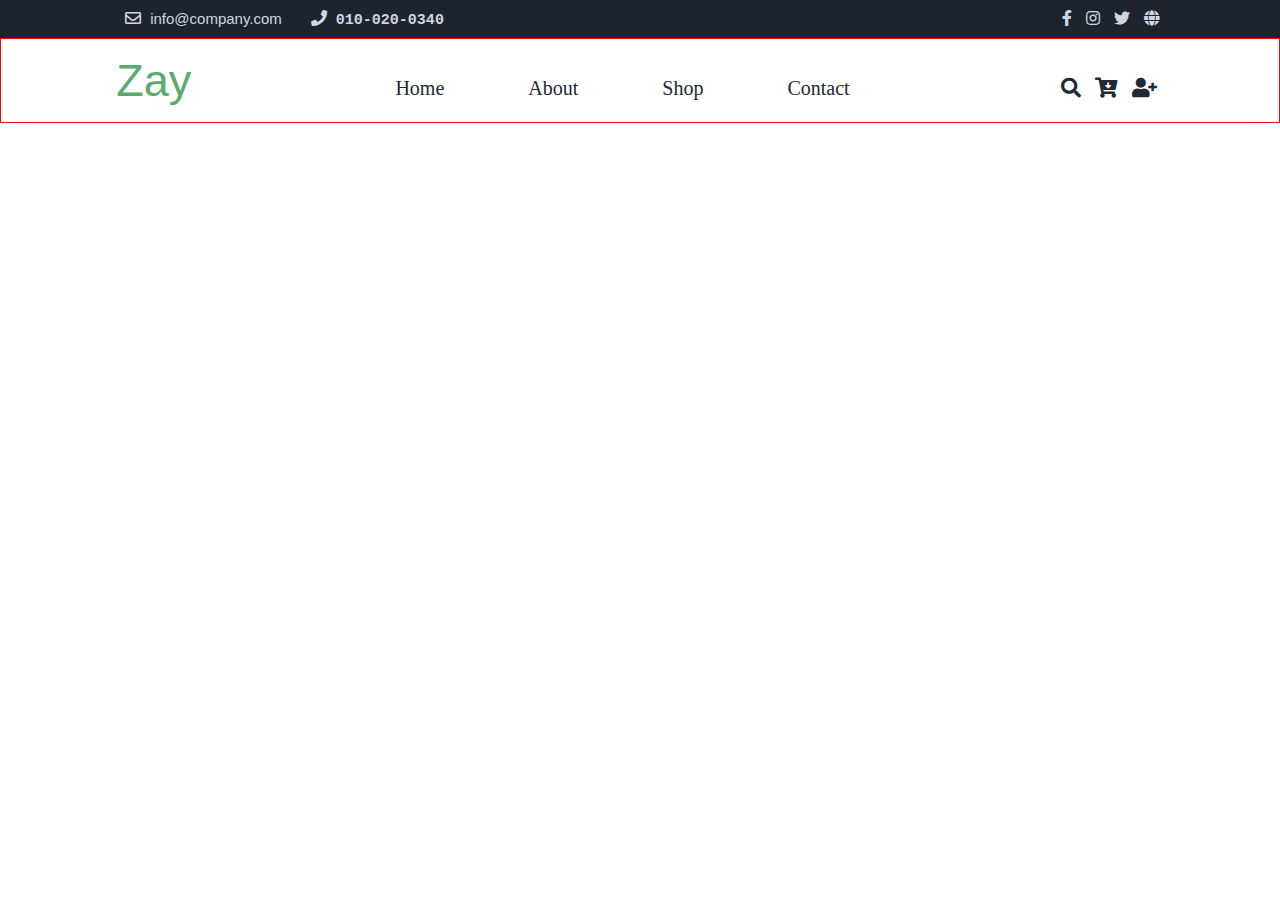
==== index.html @ 4b19091b "Navbar qismini yangiladim" ====
<!DOCTYPE html>
<html lang="en">
  <head>
    <meta charset="UTF-8" />
    <meta http-equiv="X-UA-Compatible" content="IE=edge" />
    <meta name="viewport" content="width=device-width, initial-scale=1.0" />
    <title>Shoping</title>
    <link rel="stylesheet" href="./css/style.css" />
    <link
      rel="stylesheet"
      href="https://cdnjs.cloudflare.com/ajax/libs/font-awesome/5.15.4/css/all.min.css"
    />
  </head>
  <body>
    <!-- ! Heder qismi -->
    <header>
      <div class="conteynir">
        <div class="email">
          <i class="far fa-envelope"> <span>info@company.com</span></i>
          <i class="fas fa-phone"> <span class="sp">010-020-0340</span></i>
        </div>
        <div class="iconka">
          <i class="fab fa-facebook-f"></i>
          <i class="fab fa-instagram"></i>
          <i class="fab fa-twitter"></i>
          <i class="fas fa-globe"></i>
        </div>
      </div>
    </header>
    <!--? Navbae qismi -->
    <nav>
      <div class="conteynir">
        <div class="logo">
          <h1>Zay</h1>
        </div>
        <div class="menu">
          <ul>
            <li><a href="#">home</a></li>
            <li><a href="#">about</a></li>
            <li><a href="#">shop</a></li>
            <li><a href="#">contact</a></li>
          </ul>
        </div>
        <div class="user">
          <div class="bars">
            <i class="fas fa-bars"></i>
          </div>
          <div class="user-1">
            <i class="fas fa-search"></i>
          </div>
          <div class="user-1">
            <i class="fas fa-cart-arrow-down"></i>
          </div>
          <div class="userr">
            <i class="fas fa-user-plus"></i>
          </div>
        </div>
      </div>
    </nav>
    <div class="login-box">
      <h2>Login</h2>
      <form>
        <div class="user-box">
          <input type="text" name="" required="" />
          <label>Username</label>
        </div>
        <div class="user-box">
          <input type="password" name="" required="" />
          <label>Password</label>
        </div>
        <a href="#">
          <span></span>
          <span></span>
          <span></span>
          <span></span>
          Submit
        </a>
      </form>
    </div>

    <script src="./index.js"></script>
  </body>
</html>
---- css/style.css ----
* {
  margin: 0;
  padding: 0;
  box-sizing: border-box;
  list-style: none;
  text-decoration: none;
}
.conteynir {
  width: 100%;
}
header .conteynir {
  display: flex;
  flex-wrap: wrap;
  justify-content: space-between;
  align-items: center;
  padding: 10px 9%;
  background-color: #1d242d;
  color: #cfd6e1;
}
header .email i {
  margin: 0 10px;
  cursor: pointer;
}
header .email i span {
  margin: 0px 5px;
  font-size: 15px;
  font-family: "Gill Sans", "Gill Sans MT", Calibri, "Trebuchet MS", sans-serif;
}
header .email i .sp {
  font-size: 15px;
  font-family: "Courier New", Courier, monospace;
}
header .iconka i {
  margin: 0px 5px;
  cursor: pointer;
}
nav .conteynir {
  display: flex;
  flex-wrap: wrap;
  justify-content: space-between;
  align-items: center;
  padding: 10px 9%;
  height: 85px;
  border: 1px solid red;
}
nav .conteynir .logo h1 {
  font-size: 45px;
  font-weight: 500;
  font-family: -apple-system, BlinkMacSystemFont, "Segoe UI", Roboto, Oxygen,
    Ubuntu, Cantarell, "Open Sans", "Helvetica Neue", sans-serif;
  color: #59ab6e;
}
nav .conteynir .menu {
  margin-top: 15px;
}
nav .conteynir .menu ul li {
  display: inline-block;
  margin: 0 40px;
}
nav .conteynir .menu ul li a {
  text-transform: capitalize;
  font-size: 20px;
  font-weight: 200;
  color: #212934;
  position: relative;
}
nav .conteynir .menu ul li a::before {
  content: " ";
  top: 100%;
  left: 0%;
  width: 0;
  height: 3px;
  position: absolute;
  background-color: #1d242d;
  transition: all 0.5s linear;
}
nav .conteynir .menu ul li a:hover::before {
  width: 100%;
}
nav .conteynir .user {
  display: flex;
  margin-top: 15px;
  font-size: 20px;
}
nav .conteynir .user .bars {
  display: none;
}
nav .conteynir .user i {
  margin: 0 7px;
  color: #212934;
  cursor: pointer;
}
@media (max-width: 890px) {
  nav .conteynir .menu ul li {
    margin: 0 25px;
  }
}
@media (max-width: 740px) {
  nav .conteynir .menu ul li {
    margin: 0 15px;
  }
}
@media (max-width: 640px) {
  nav .conteynir .menu {
    display: none;
  }
  nav .conteynir .user .bars {
    display: block;
  }
  header .iconka {
    display: none;
  }
  header .email {
    margin: auto;
  }
}
@media (max-width: 415px) {
  header .email i {
    margin: 0 5px;
    cursor: pointer;
    font-size: 13px;
  }
}
@media (max-width: 380px) {
  header .conteynir {
    padding: 10px 0%;
  }
  nav .conteynir {
    padding: 10px 5%;
    height: 85px;
  }
  nav .conteynir .logo h1 {
    font-size: 35px;
    font-weight: 500;
    font-family: -apple-system, BlinkMacSystemFont, "Segoe UI", Roboto, Oxygen,
      Ubuntu, Cantarell, "Open Sans", "Helvetica Neue", sans-serif;
    color: #59ab6e;
  }
}
.login-box {
  position: absolute;
  top: -50%;
  left: 50%;
  position: fixed;
  width: 400px;
  padding: 40px;
  transform: translate(-50%, -50%);
  background: #1d242d;
  box-sizing: border-box;
  box-shadow: 0 15px 25px rgba(0, 0, 0, 0.6);
  border-radius: 10px;
}
.login-box.active {
  transition: all 0.5s linear;
  top: 60%;
}

.login-box h2 {
  margin: 0 0 30px;
  padding: 0;
  color: #fff;
  text-align: center;
}

.login-box .user-box {
  position: relative;
}

.login-box .user-box input {
  width: 100%;
  padding: 10px 0;
  font-size: 16px;
  color: #fff;
  margin-bottom: 30px;
  border: none;
  border-bottom: 1px solid #fff;
  outline: none;
  background: transparent;
}
.login-box .user-box label {
  position: absolute;
  top: 0;
  left: 0;
  padding: 10px 0;
  font-size: 16px;
  color: #fff;
  pointer-events: none;
  transition: 0.5s;
}

.login-box .user-box input:focus ~ label,
.login-box .user-box input:valid ~ label {
  top: -20px;
  left: 0;
  color: #03e9f4;
  font-size: 12px;
}

.login-box form a {
  position: relative;
  display: inline-block;
  padding: 10px 20px;
  color: #03e9f4;
  font-size: 16px;
  text-decoration: none;
  text-transform: uppercase;
  overflow: hidden;
  transition: 0.5s;
  margin-top: 40px;
  letter-spacing: 4px;
}

.login-box a:hover {
  background: #03e9f4;
  color: #fff;
  border-radius: 5px;
  box-shadow: 0 0 5px #03e9f4, 0 0 25px #03e9f4, 0 0 50px #03e9f4,
    0 0 100px #03e9f4;
}

.login-box a span {
  position: absolute;
  display: block;
}

.login-box a span:nth-child(1) {
  top: 0;
  left: -100%;
  width: 100%;
  height: 2px;
  background: linear-gradient(90deg, transparent, #03e9f4);
  animation: btn-anim1 1s linear infinite;
}

@keyframes btn-anim1 {
  0% {
    left: -100%;
  }
  50%,
  100% {
    left: 100%;
  }
}

.login-box a span:nth-child(2) {
  top: -100%;
  right: 0;
  width: 2px;
  height: 100%;
  background: linear-gradient(180deg, transparent, #03e9f4);
  animation: btn-anim2 1s linear infinite;
  animation-delay: 0.25s;
}

@keyframes btn-anim2 {
  0% {
    top: -100%;
  }
  50%,
  100% {
    top: 100%;
  }
}

.login-box a span:nth-child(3) {
  bottom: 0;
  right: -100%;
  width: 100%;
  height: 2px;
  background: linear-gradient(270deg, transparent, #03e9f4);
  animation: btn-anim3 1s linear infinite;
  animation-delay: 0.5s;
}

@keyframes btn-anim3 {
  0% {
    right: -100%;
  }
  50%,
  100% {
    right: 100%;
  }
}

.login-box a span:nth-child(4) {
  bottom: -100%;
  left: 0;
  width: 2px;
  height: 100%;
  background: linear-gradient(360deg, transparent, #03e9f4);
  animation: btn-anim4 1s linear infinite;
  animation-delay: 0.75s;
}

@keyframes btn-anim4 {
  0% {
    bottom: -100%;
  }
  50%,
  100% {
    bottom: 100%;
  }
}
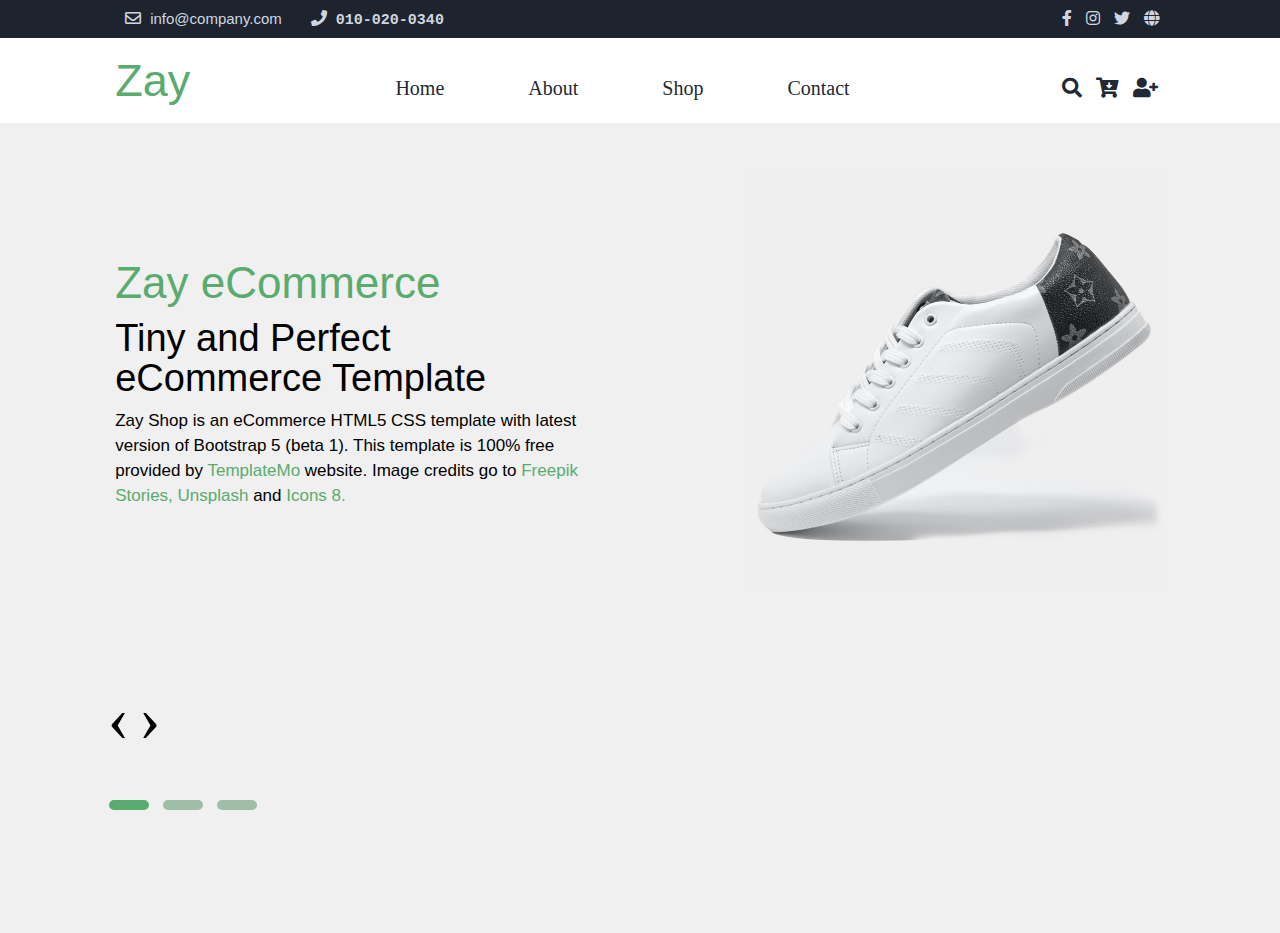
==== commit 6febd555: "1 peyjni tugatim" ====
--- a/index.html
+++ b/index.html
@@ -6,9 +6,24 @@
     <meta name="viewport" content="width=device-width, initial-scale=1.0" />
     <title>Shoping</title>
     <link rel="stylesheet" href="./css/style.css" />
+    <link rel="stylesheet" href="./css/home.css" />
     <link
       rel="stylesheet"
       href="https://cdnjs.cloudflare.com/ajax/libs/font-awesome/5.15.4/css/all.min.css"
+    />
+    <link
+      rel="stylesheet"
+      href="https://cdnjs.cloudflare.com/ajax/libs/OwlCarousel2/2.3.4/assets/owl.carousel.min.css"
+      integrity="sha512-tS3S5qG0BlhnQROyJXvNjeEM4UpMXHrQfTGmbQ1gKmelCxlSEBUaxhRBj/EFTzpbP4RVSrpEikbmdJobCvhE3g=="
+      crossorigin="anonymous"
+      referrerpolicy="no-referrer"
+    />
+    <link
+      rel="stylesheet"
+      href="https://cdnjs.cloudflare.com/ajax/libs/OwlCarousel2/2.3.4/assets/owl.theme.default.min.css"
+      integrity="sha512-sMXtMNL1zRzolHYKEujM2AqCLUR9F2C4/05cdbxjjLSRvMQIciEPCQZo++nk7go3BtSuK9kfa/s+a4f4i5pLkw=="
+      crossorigin="anonymous"
+      referrerpolicy="no-referrer"
     />
   </head>
   <body>
@@ -68,7 +83,7 @@
           <input type="password" name="" required="" />
           <label>Password</label>
         </div>
-        <a href="#">
+        <a href="#" class="submit">
           <span></span>
           <span></span>
           <span></span>
@@ -77,6 +92,61 @@
         </a>
       </form>
     </div>
+    <div class="owl-carousel owl-theme">
+      <div class="item">
+        <div class="item-1">
+          <div class="item-box">
+            <h1>Zay <span>eCommerce</span></h1>
+            <h3>Tiny and Perfect eCommerce Template</h3>
+            <p>
+              Zay Shop is an eCommerce HTML5 CSS template with latest version of
+              Bootstrap 5 (beta 1). This template is 100% free provided by
+              <a href="#">TemplateMo</a> website. Image credits go to
+              <a href="#">Freepik Stories, Unsplash </a> and
+              <a href="#">Icons 8.</a>
+            </p>
+          </div>
+          <div class="item-box-img">
+            <img src="./img/banner_img_01.jpg" alt="" />
+          </div>
+        </div>
+      </div>
+      <div class="item">
+        <div class="item-1">
+          <div class="item-box">
+            <h2>Proident occaecat</h2>
+            <h4>Aliquip ex ea commodo consequat</h4>
+            <p>
+              You are permitted to use this Zay CSS template for your commercial
+              websites. You are not permitted to re-distribute the template ZIP
+              file in any kind of template collection websites.
+            </p>
+          </div>
+          <div class="item-box-img">
+            <img src="./img/banner_img_02.jpg" alt="" />
+          </div>
+        </div>
+      </div>
+      <div class="item">
+        <div class="item-1">
+          <div class="item-box">
+            <h2>Repr in voluptate</h2>
+            <h4>Ullamco laboris nisi ut</h4>
+            <p>
+              We bring you 100% free CSS templates for your websites. If you
+              wish to support TemplateMo, please make a small contribution via
+              PayPal or tell your friends about our website. Thank you.
+            </p>
+          </div>
+          <div class="item-box-img">
+            <img src="./img/banner_img_03.jpg" alt="" />
+          </div>
+        </div>
+      </div>
+    </div>
+
+    <script src="https://cdnjs.cloudflare.com/ajax/libs/jquery/3.6.0/jquery.min.js"></script>
+    <script src="https://cdnjs.cloudflare.com/ajax/libs/OwlCarousel2/2.3.4/owl.carousel.min.js"></script>
 
     <script src="./index.js"></script>
   </body>
--- a/css/style.css
+++ b/css/style.css
@@ -41,7 +41,7 @@
   align-items: center;
   padding: 10px 9%;
   height: 85px;
-  border: 1px solid red;
+  /* border: 1px solid red; */
 }
 nav .conteynir .logo h1 {
   font-size: 45px;
@@ -50,6 +50,7 @@
     Ubuntu, Cantarell, "Open Sans", "Helvetica Neue", sans-serif;
   color: #59ab6e;
 }
+
 nav .conteynir .menu {
   margin-top: 15px;
 }
@@ -149,12 +150,16 @@
   box-sizing: border-box;
   box-shadow: 0 15px 25px rgba(0, 0, 0, 0.6);
   border-radius: 10px;
+  z-index: 1000;
 }
 .login-box.active {
   transition: all 0.5s linear;
   top: 60%;
 }
-
+.login-box.show {
+  transition: all 0.5s linear;
+  top: -60%;
+}
 .login-box h2 {
   margin: 0 0 30px;
   padding: 0;
@@ -301,3 +306,9 @@
     bottom: 100%;
   }
 }
+@media (min-width: 768px) {
+  .login-box {
+    width: 300px;
+    padding: 40px;
+  }
+}
--- a/css/home.css
+++ b/css/home.css
@@ -0,0 +1,155 @@
+* {
+  margin: 0;
+  padding: 0;
+  box-sizing: border-box;
+}
+body {
+  width: 100%;
+  margin: 0;
+  padding: 0;
+}
+.owl-carousel .item {
+  width: 100%;
+  height: 90vh;
+  background-color: #f0f0f0;
+  position: relative;
+}
+.owl-carousel .item .item-1 {
+  display: flex;
+  flex-wrap: wrap;
+  justify-content: space-between;
+  align-items: center;
+  padding: 0px 9%;
+  /* border: 1px solid red; */
+}
+.owl-carousel .item .item-1 .item-box {
+  width: 45%;
+  /* height: 60vh; */
+  /* border: 1px solid red; */
+  margin-top: 50px;
+}
+.owl-carousel .item .item-1 .item-box-img {
+  width: 40%;
+  margin-top: 50px;
+  /* border: 1px solid red; */
+}
+.owl-carousel .item .item-1 .item-box-img img {
+  width: 100%;
+}
+.owl-carousel .item .item-1 .item-box h1 {
+  font-size: 44px;
+  font-weight: 400;
+  font-family: -apple-system, BlinkMacSystemFont, "Segoe UI", Roboto, Oxygen,
+    Ubuntu, Cantarell, "Open Sans", "Helvetica Neue", sans-serif;
+  color: #59ab6e;
+}
+.owl-carousel .item .item-1 .item-box h1 span {
+  font-weight: 300;
+}
+.owl-carousel .item .item-1 .item-box h3 {
+  font-size: 38px;
+  font-weight: 400;
+  line-height: 40px;
+  margin: 10px 0px;
+  font-family: -apple-system, BlinkMacSystemFont, "Segoe UI", Roboto, Oxygen,
+    Ubuntu, Cantarell, "Open Sans", "Helvetica Neue", sans-serif;
+  color: #000;
+}
+.owl-carousel .item .item-1 .item-box p {
+  font-size: 17px;
+  line-height: 25px;
+  margin-top: 5px;
+  font-weight: 400;
+  font-family: -apple-system, BlinkMacSystemFont, "Segoe UI", Roboto, Oxygen,
+    Ubuntu, Cantarell, "Open Sans", "Helvetica Neue", sans-serif;
+}
+.owl-carousel .item .item-1 .item-box p a {
+  color: #59ab6e;
+}
+.owl-nav {
+  position: absolute;
+  top: 67%;
+  /* border: 1px solid red; */
+  left: 8%;
+}
+.owl-nav button span {
+  font-size: 65px;
+}
+.owl-nav .owl-next {
+  padding-left: 60px;
+}
+.owl-dots {
+  position: absolute;
+  top: 83%;
+  left: 8%;
+  display: block;
+  margin: auto;
+}
+.owl-dots button span {
+  padding: 2px 20px;
+  background: rgba(255, 255, 255, 0.945);
+}
+.owl-theme .owl-dots .owl-dot.active span,
+.owl-theme .owl-dots .owl-dot:hover span {
+  background: red !important;
+}
+
+.owl-theme .owl-dots .owl-dot.active span,
+.owl-theme .owl-dots .owl-dot:hover span {
+  background: #59ab6e !important;
+}
+.owl-theme .owl-dots .owl-dot span {
+  background: #80a88ab7 !important;
+}
+.owl-carousel .item .item-1 .item-box h2 {
+  font-size: 44px;
+  font-weight: 300;
+  font-family: -apple-system, BlinkMacSystemFont, "Segoe UI", Roboto, Oxygen,
+    Ubuntu, Cantarell, "Open Sans", "Helvetica Neue", sans-serif;
+  color: #444;
+}
+.owl-carousel .item .item-1 .item-box h4 {
+  font-size: 30px;
+  font-weight: 400;
+  margin: 5px 0px;
+  font-family: -apple-system, BlinkMacSystemFont, "Segoe UI", Roboto, Oxygen,
+    Ubuntu, Cantarell, "Open Sans", "Helvetica Neue", sans-serif;
+  color: #444;
+}
+@media (max-width: 700px) {
+  .owl-carousel .item {
+    width: 100%;
+    height: 130vh;
+    background-color: #f0f0f0;
+    position: relative;
+  }
+  .owl-carousel .item .item-1 .item-box {
+    width: 90%;
+    /* height: 60vh; */
+    /* border: 1px solid red; */
+    margin-top: 50px;
+  }
+  .owl-carousel .item .item-1 .item-box-img {
+    width: 90%;
+    /* border: 1px solid red; */
+  }
+  .owl-nav {
+    position: absolute;
+    top: 78%;
+    /* border: 1px solid red; */
+    left: 8%;
+  }
+  .owl-nav button span {
+    font-size: 65px;
+  }
+  .owl-nav .owl-next {
+    padding-left: 60px;
+  }
+  .owl-dots {
+    position: absolute;
+    top: 88%;
+    left: 8%;
+    display: block;
+    margin: auto;
+  }
+}
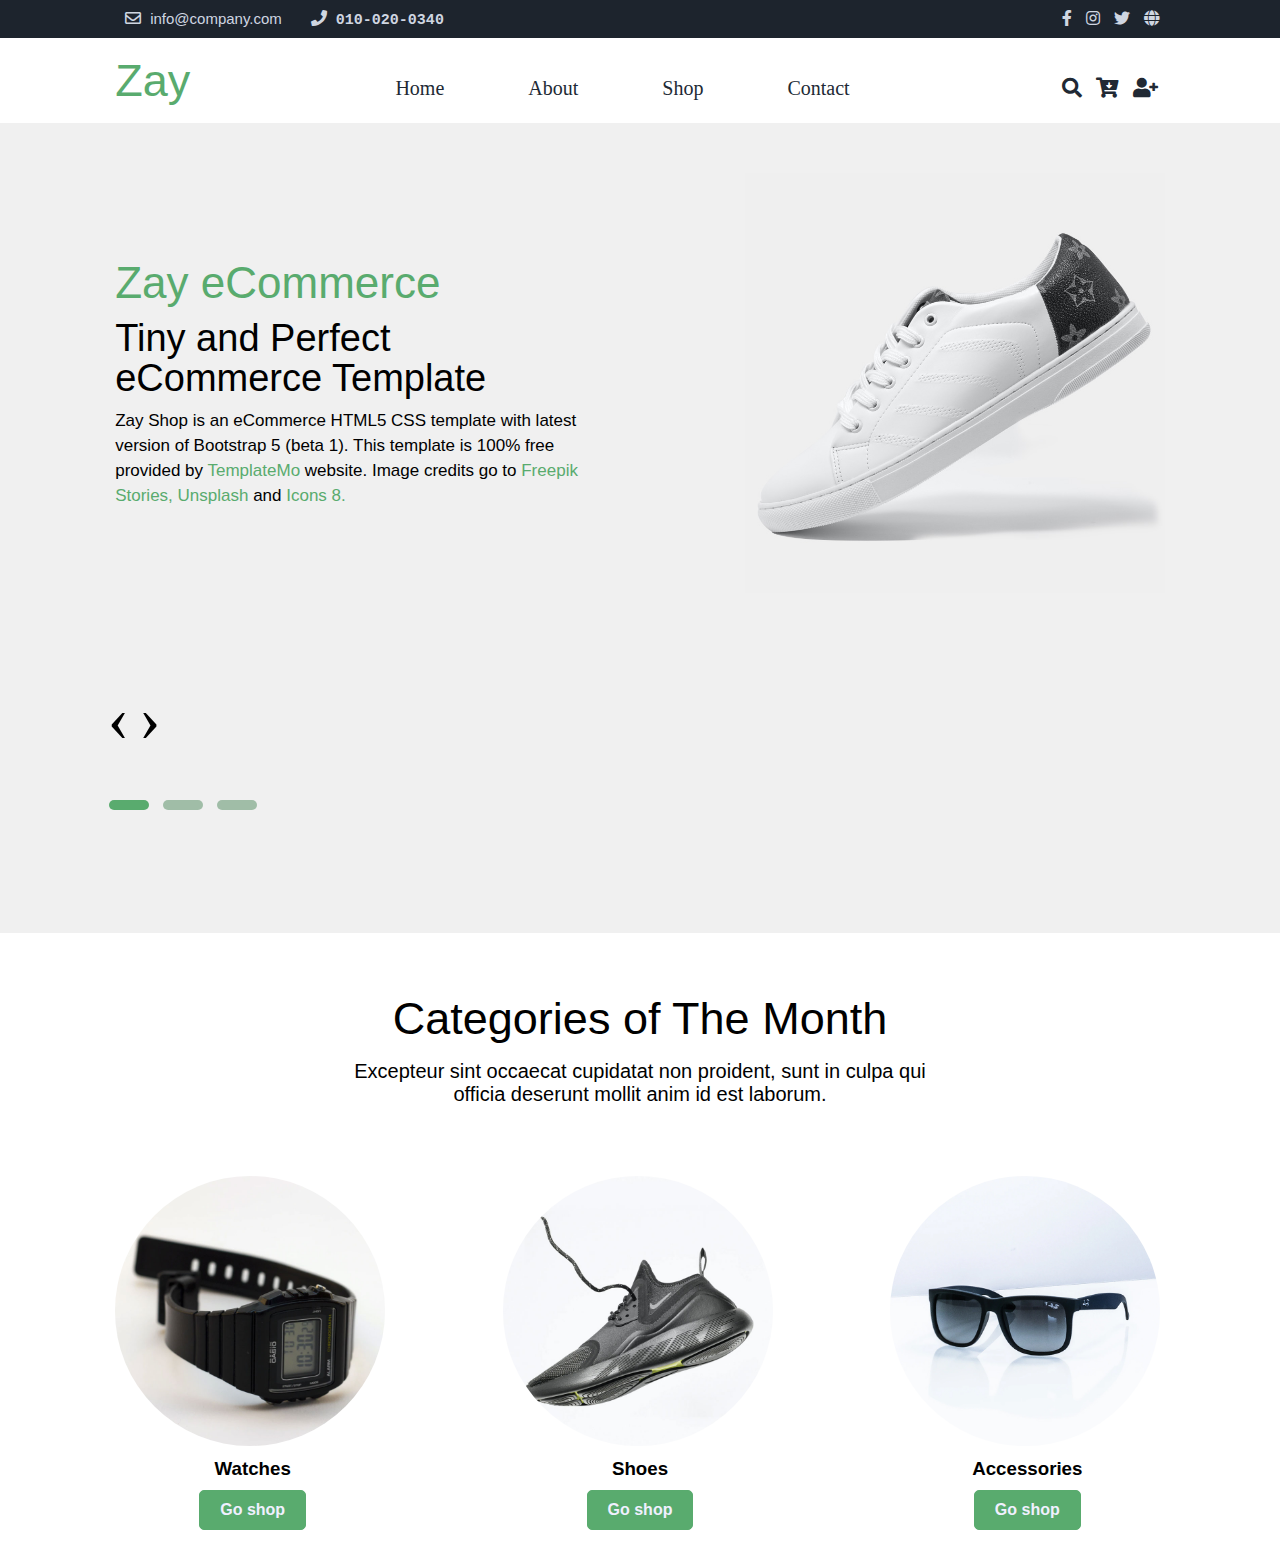
==== commit ac25e59a: "about qismini yugatim" ====
--- a/index.html
+++ b/index.html
@@ -144,6 +144,37 @@
         </div>
       </div>
     </div>
+    <!-- About -->
+    <div class="about">
+      <div class="conteynir">
+        <h1>Categories of The Month</h1>
+        <p>Excepteur sint occaecat cupidatat non proident, sunt in culpa qui</p>
+        <p>officia deserunt mollit anim id est laborum.</p>
+        <div class="about-box">
+          <div class="about-box-btn">
+            <div class="about-box1">
+              <img src="./img/category_img_01.jpg" alt="" />
+            </div>
+            <h3>Watches</h3>
+            <button>Go shop</button>
+          </div>
+          <div class="about-box-btn">
+            <div class="about-box1">
+              <img src="./img/category_img_02.jpg" alt="" />
+            </div>
+            <h3>Shoes</h3>
+            <button>Go shop</button>
+          </div>
+          <div class="about-box-btn">
+            <div class="about-box1">
+              <img src="./img/category_img_03.jpg" alt="" />
+            </div>
+            <h3>Accessories</h3>
+            <button>Go shop</button>
+          </div>
+        </div>
+      </div>
+    </div>
 
     <script src="https://cdnjs.cloudflare.com/ajax/libs/jquery/3.6.0/jquery.min.js"></script>
     <script src="https://cdnjs.cloudflare.com/ajax/libs/OwlCarousel2/2.3.4/owl.carousel.min.js"></script>
--- a/css/style.css
+++ b/css/style.css
@@ -306,9 +306,114 @@
     bottom: 100%;
   }
 }
-@media (min-width: 768px) {
+@media (max-width: 420px) {
   .login-box {
-    width: 300px;
-    padding: 40px;
-  }
-}
+    position: absolute;
+    top: -50%;
+    left: 50%;
+    position: fixed;
+    width: 290px;
+    padding: 10px;
+    transform: translate(-50%, -50%);
+    background: #1d242d;
+    box-sizing: border-box;
+    box-shadow: 0 15px 25px rgba(0, 0, 0, 0.6);
+    border-radius: 10px;
+    z-index: 1000;
+  }
+}
+.about .conteynir h1 {
+  margin-top: 60px;
+  margin-bottom: 15px;
+  text-align: center;
+  font-size: 45px;
+  font-weight: 400;
+  font-family: -apple-system, BlinkMacSystemFont, "Segoe UI", Roboto, Oxygen,
+    Ubuntu, Cantarell, "Open Sans", "Helvetica Neue", sans-serif;
+}
+.about .conteynir p {
+  text-align: center;
+  font-weight: 400;
+  font-family: -apple-system, BlinkMacSystemFont, "Segoe UI", Roboto, Oxygen,
+    Ubuntu, Cantarell, "Open Sans", "Helvetica Neue", sans-serif;
+  font-size: 20px;
+}
+.about .conteynir .about-box {
+  display: flex;
+  flex-wrap: wrap;
+  justify-content: space-between;
+  align-items: center;
+  padding: 0px 9%;
+}
+.about .conteynir .about-box .about-box-btn .about-box1 {
+  margin-top: 20px;
+  width: 270px;
+  height: 270px;
+}
+.about .conteynir .about-box .about-box-btn .about-box1 img {
+  width: 100%;
+  border-radius: 50%;
+}
+.about .conteynir .about-box .about-box-btn {
+  /* border: 1px solid red; */
+  margin-top: 50px;
+  width: 275px;
+  height: 400px;
+}
+.about .conteynir .about-box .about-box-btn h3 {
+  text-align: center;
+  margin-top: 12px;
+  font-weight: 700;
+  margin-bottom: 10px;
+  font-family: -apple-system, BlinkMacSystemFont, "Segoe UI", Roboto, Oxygen,
+    Ubuntu, Cantarell, "Open Sans", "Helvetica Neue", sans-serif;
+}
+.about .conteynir .about-box .about-box-btn button {
+  padding: 10px 20px;
+  display: block;
+  margin: 0 auto;
+  background-color: #59ab6e;
+  border: none;
+  border-radius: 5px;
+  cursor: pointer;
+  color: #f0f0ff;
+  font-weight: 600;
+  font-size: 16px;
+  border: 1px solid #59ab6e;
+}
+.about .conteynir .about-box .about-box-btn button:hover {
+  background-color: #f0f0f0;
+  color: #59ab6e;
+  border: 1px solid #59ab6e;
+  transition: all 0.5s linear;
+  box-shadow: 0px 4px 8px #59ab6e;
+}
+@media (max-width: 420px) {
+  .about .conteynir h1 {
+    margin-top: 40px;
+    margin-bottom: 15px;
+    text-align: center;
+    font-size: 30px;
+  }
+  .about .conteynir p {
+    text-align: center;
+    font-weight: 400;
+
+    font-size: 16px;
+  }
+  .about .conteynir .about-box {
+    display: flex;
+    flex-wrap: wrap;
+    justify-content: space-between;
+    align-items: center;
+    padding: 0px 10%;
+    border: 1px solid #59ab6e;
+  }
+  .about .conteynir .about-box .about-box-btn {
+    /* border: 1px solid red; */
+    /* margin-top: 50px; */
+    margin: 20px auto;
+    width: 275px;
+    height: 380px;
+  }
+}
--- a/css/home.css
+++ b/css/home.css
@@ -153,3 +153,45 @@
     margin: auto;
   }
 }
+@media (max-width: 420px) {
+  .owl-carousel .item {
+    width: 100%;
+    height: 110vh;
+    background-color: #f0f0f0;
+    position: relative;
+  }
+  .owl-carousel .item .item-1 .item-box h1 {
+    font-size: 32px;
+  }
+  .owl-carousel .item .item-1 .item-box h3 {
+    font-size: 23px;
+    font-weight: 400;
+    line-height: 27px;
+  }
+  .owl-carousel .item .item-1 .item-box p {
+    font-size: 17px;
+    line-height: 20px;
+    margin-top: 5px;
+    font-weight: 400;
+  }
+  .owl-carousel .item .item-1 .item-box h2 {
+    font-size: 31px;
+  }
+  .owl-carousel .item .item-1 .item-box h4 {
+    font-size: 20px;
+    line-height: 22px;
+  }
+  .owl-dots {
+    position: absolute;
+    top: 90%;
+    left: 8%;
+    display: block;
+    margin: auto;
+  }
+  .owl-nav {
+    position: absolute;
+    top: 78%;
+    /* border: 1px solid red; */
+    left: 8%;
+  }
+}
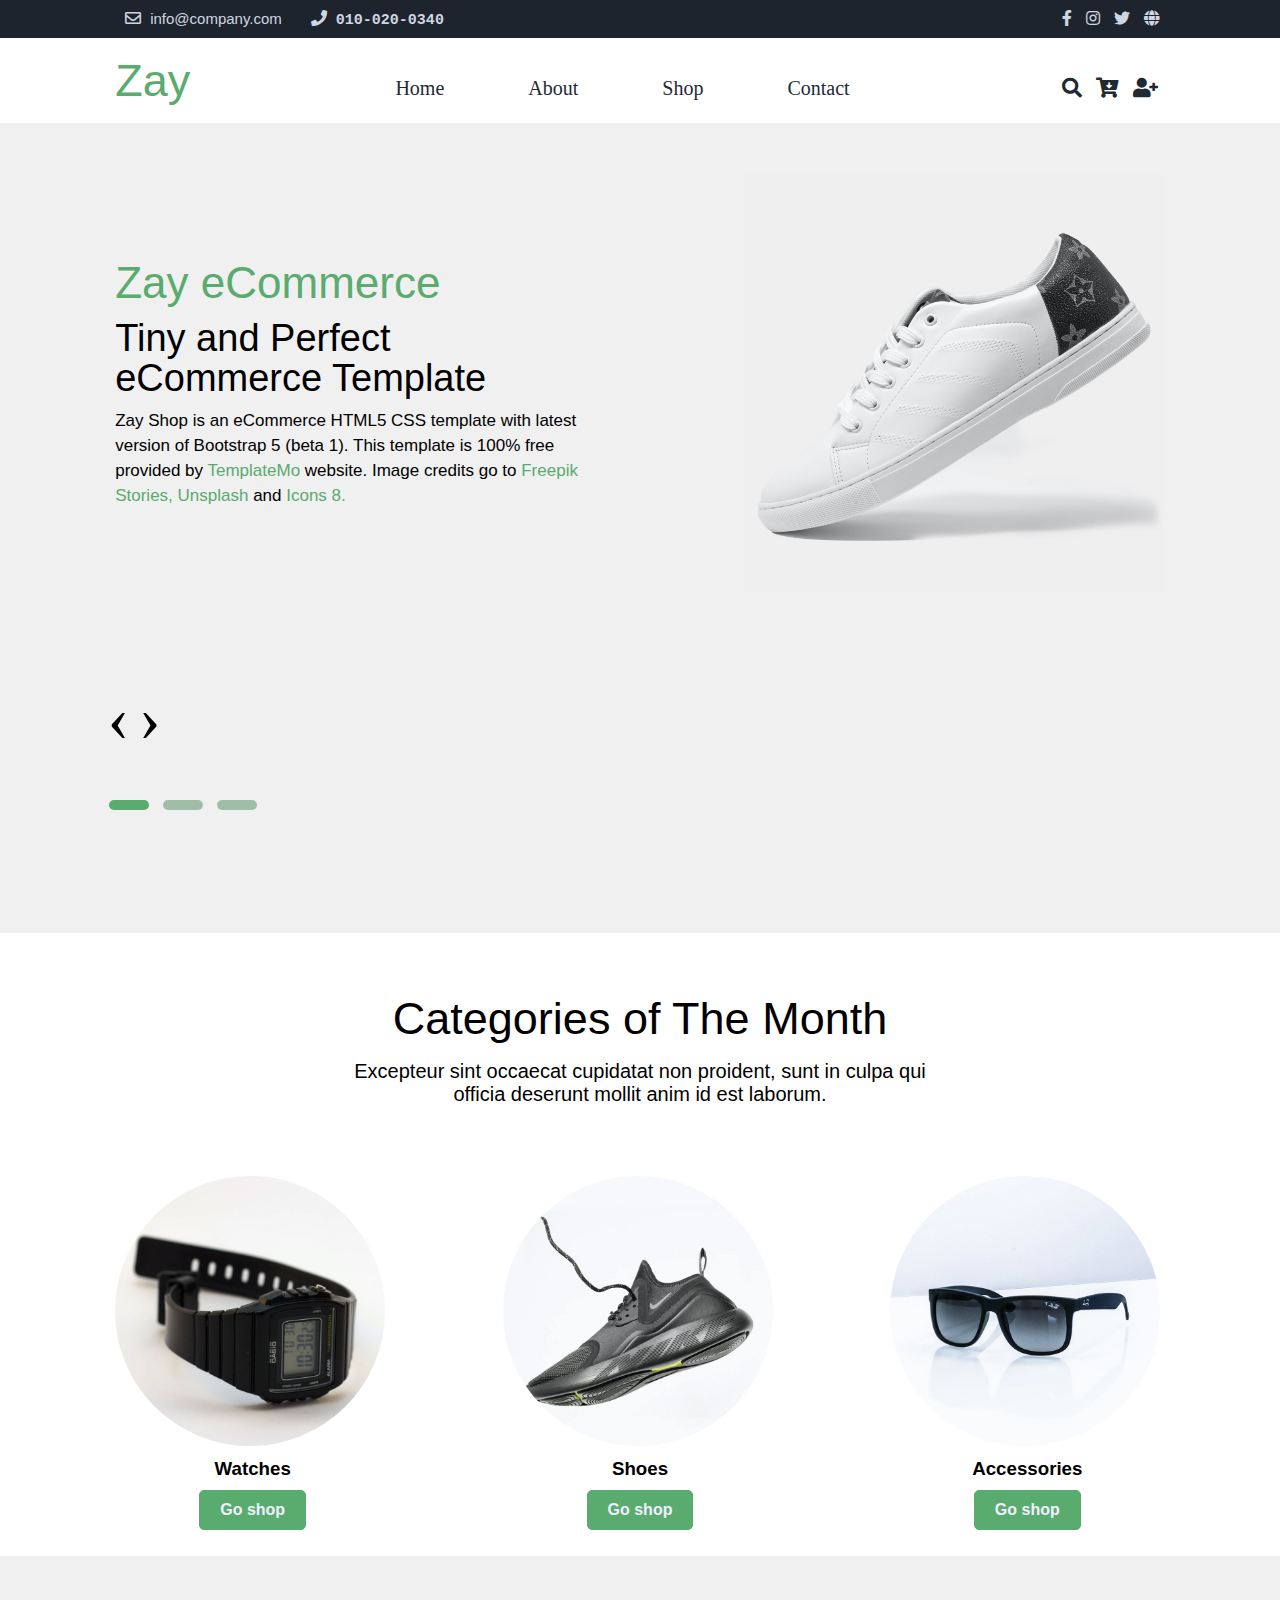
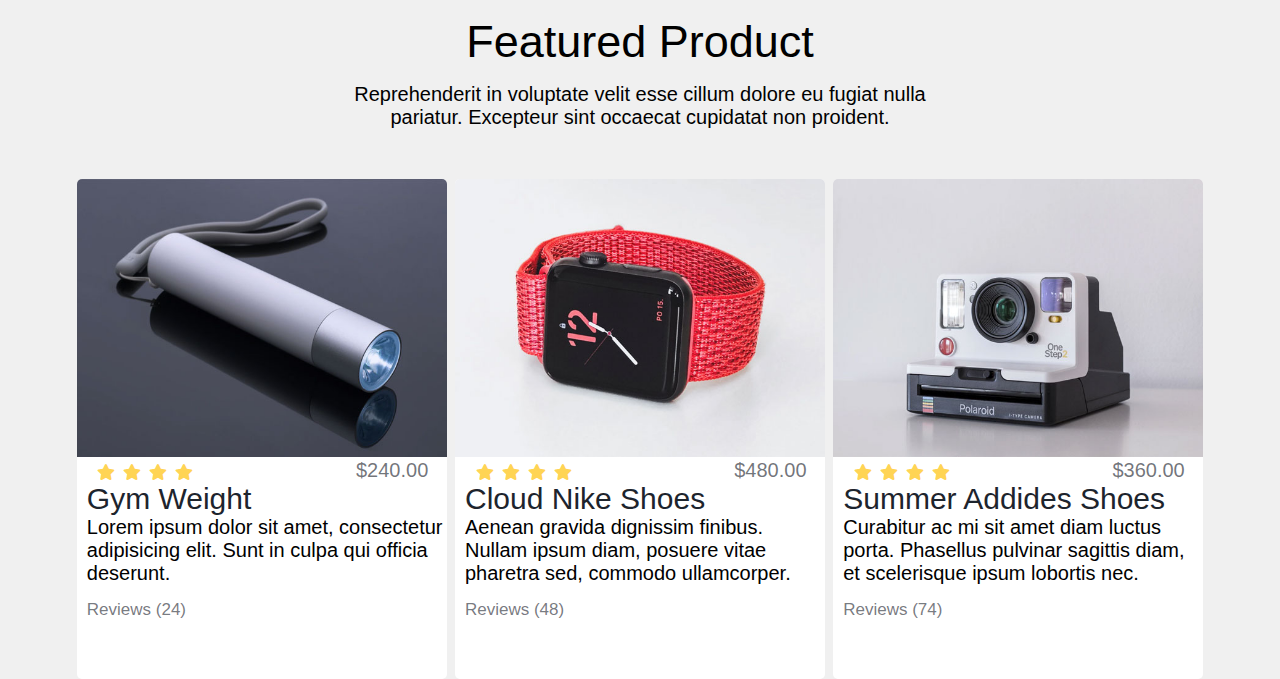
==== commit 1ae5f636: "shop qismini tugatim" ====
--- a/index.html
+++ b/index.html
@@ -175,6 +175,75 @@
         </div>
       </div>
     </div>
+    <!-- shop qismini bowlandi -->
+    <div class="shopp">
+      <div class="conteynir">
+        <h1>Featured Product</h1>
+        <p>
+          Reprehenderit in voluptate velit esse cillum dolore eu fugiat nulla
+        </p>
+        <p>pariatur. Excepteur sint occaecat cupidatat non proident.</p>
+        <div class="shopo-box">
+          <div class="shopp-text">
+            <div class="shopp-img">
+              <img src="./img/feature_prod_01.jpg" alt="" />
+            </div>
+            <div class="iconka">
+              <div>
+                <i class="fas fa-star"></i>
+                <i class="fas fa-star"></i>
+                <i class="fas fa-star"></i>
+                <i class="fas fa-star"></i>
+              </div>
+              <div><p>$240.00</p></div>
+            </div>
+            <h3>Gym Weight</h3>
+            <span>Lorem ipsum dolor sit amet, consectetur</span>
+            <span>adipisicing elit. Sunt in culpa qui officia</span>
+            <span>deserunt.</span>
+            <h4>Reviews (24)</h4>
+          </div>
+          <div class="shopp-text">
+            <div class="shopp-img">
+              <img src="./img/feature_prod_02.jpg" alt="" />
+            </div>
+            <div class="iconka">
+              <div>
+                <i class="fas fa-star"></i>
+                <i class="fas fa-star"></i>
+                <i class="fas fa-star"></i>
+                <i class="fas fa-star"></i>
+              </div>
+              <div><p>$480.00</p></div>
+            </div>
+            <h3>Cloud Nike Shoes</h3>
+            <span>Aenean gravida dignissim finibus.</span>
+            <span>Nullam ipsum diam, posuere vitae</span>
+            <span>pharetra sed, commodo ullamcorper.</span>
+            <h4>Reviews (48)</h4>
+          </div>
+          <div class="shopp-text">
+            <div class="shopp-img">
+              <img src="./img/feature_prod_03.jpg" alt="" />
+            </div>
+            <div class="iconka">
+              <div>
+                <i class="fas fa-star"></i>
+                <i class="fas fa-star"></i>
+                <i class="fas fa-star"></i>
+                <i class="fas fa-star"></i>
+              </div>
+              <div><p>$360.00</p></div>
+            </div>
+            <h3>Summer Addides Shoes</h3>
+            <span>Curabitur ac mi sit amet diam luctus</span>
+            <span>porta. Phasellus pulvinar sagittis diam,</span>
+            <span>et scelerisque ipsum lobortis nec.</span>
+            <h4>Reviews (74)</h4>
+          </div>
+        </div>
+      </div>
+    </div>
 
     <script src="https://cdnjs.cloudflare.com/ajax/libs/jquery/3.6.0/jquery.min.js"></script>
     <script src="https://cdnjs.cloudflare.com/ajax/libs/OwlCarousel2/2.3.4/owl.carousel.min.js"></script>
--- a/css/style.css
+++ b/css/style.css
@@ -406,14 +406,138 @@
     flex-wrap: wrap;
     justify-content: space-between;
     align-items: center;
-    padding: 0px 10%;
-    border: 1px solid #59ab6e;
+    padding: 0px 9%;
+    /* border: 1px solid #59ab6e; */
   }
   .about .conteynir .about-box .about-box-btn {
     /* border: 1px solid red; */
     /* margin-top: 50px; */
-    margin: 20px auto;
+    margin: 21px auto;
     width: 275px;
     height: 380px;
   }
 }
+.shopp .conteynir {
+  width: 100%;
+  /* height: 120vh; */
+  background-color: #f0f0f0;
+}
+.shopp .conteynir h1 {
+  padding-top: 60px;
+  margin-bottom: 15px;
+  text-align: center;
+  font-size: 45px;
+  font-weight: 400;
+  font-family: -apple-system, BlinkMacSystemFont, "Segoe UI", Roboto, Oxygen,
+    Ubuntu, Cantarell, "Open Sans", "Helvetica Neue", sans-serif;
+}
+.shopp .conteynir p {
+  text-align: center;
+  font-weight: 400;
+  font-family: -apple-system, BlinkMacSystemFont, "Segoe UI", Roboto, Oxygen,
+    Ubuntu, Cantarell, "Open Sans", "Helvetica Neue", sans-serif;
+  font-size: 20px;
+}
+.shopp .conteynir .shopo-box {
+  display: flex;
+  flex-wrap: wrap;
+  justify-content: space-between;
+  align-items: center;
+  padding: 0px 6%;
+  margin-top: 30px;
+}
+.shopp .conteynir .shopo-box .shopp-text {
+  width: 370px;
+  margin-top: 20px;
+  height: 500px;
+  background-color: #fff;
+  /* border: 1px solid red; */
+  border-radius: 5px;
+}
+.shopp .conteynir .shopo-box .shopp-text .shopp-img {
+  width: 370px;
+  height: 300px;
+}
+.shopp .conteynir .shopo-box .shopp-text .shopp-img img {
+  width: 100%;
+  border-top-left-radius: 5px;
+  border-top-right-radius: 5px;
+}
+.shopp .conteynir .shopo-box .shopp-text .iconka {
+  /* border: 1px solid red; */
+  display: flex;
+  flex-wrap: wrap;
+  align-content: center;
+  justify-content: space-between;
+  padding: 0px 5%;
+  margin-top: -20px;
+}
+.shopp .conteynir .shopo-box .shopp-text .iconka div i {
+  /* margin-top: 5px; */
+  color: #ffc107b4;
+  cursor: pointer;
+  margin: 5px 2px 0px 2px;
+}
+.shopp .conteynir .shopo-box .shopp-text .iconka div p {
+  color: #1d242da1;
+}
+.shopp .conteynir .shopo-box .shopp-text h3 {
+  font-size: 30px;
+  font-weight: 400;
+  color: #1d242d;
+  margin-left: 10px;
+  font-family: -apple-system, BlinkMacSystemFont, "Segoe UI", Roboto, Oxygen,
+    Ubuntu, Cantarell, "Open Sans", "Helvetica Neue", sans-serif;
+}
+.shopp .conteynir .shopo-box .shopp-text span {
+  margin-left: 10px;
+  font-size: 20px;
+  font-family: -apple-system, BlinkMacSystemFont, "Segoe UI", Roboto, Oxygen,
+    Ubuntu, Cantarell, "Open Sans", "Helvetica Neue", sans-serif;
+}
+.shopp .conteynir .shopo-box .shopp-text h4 {
+  margin-top: 15px;
+  margin-left: 10px;
+  font-size: 17px;
+  color: #1d242d9d;
+  font-weight: 500;
+  font-family: -apple-system, BlinkMacSystemFont, "Segoe UI", Roboto, Oxygen,
+    Ubuntu, Cantarell, "Open Sans", "Helvetica Neue", sans-serif;
+}
+@media (max-width: 420px) {
+  .shopp .conteynir {
+    width: 100%;
+  }
+  .shopp .conteynir h1 {
+    padding-top: 40px;
+    margin-bottom: 8px;
+    font-size: 35px;
+  }
+  .shopp .conteynir p {
+    font-size: 17px;
+    padding: 0px 20px;
+  }
+  .shopp .conteynir .shopo-box .shopp-text {
+    width: 300px;
+    margin-top: 20px;
+    height: 450px;
+    background-color: #fff;
+    /* border: 1px solid red; */
+    border-radius: 5px;
+  }
+  .shopp .conteynir .shopo-box .shopp-text .shopp-img {
+    width: 300px;
+    height: 300px;
+  }
+  .shopp .conteynir .shopo-box .shopp-text .iconka {
+    margin-top: -60px;
+  }
+  .shopp .conteynir .shopo-box .shopp-text h3 {
+    font-size: 22px;
+    margin: 10px 0px 10px 10px;
+  }
+  .shopp .conteynir .shopo-box .shopp-text span {
+    margin-left: 10px;
+    font-size: 17px;
+  }
+}
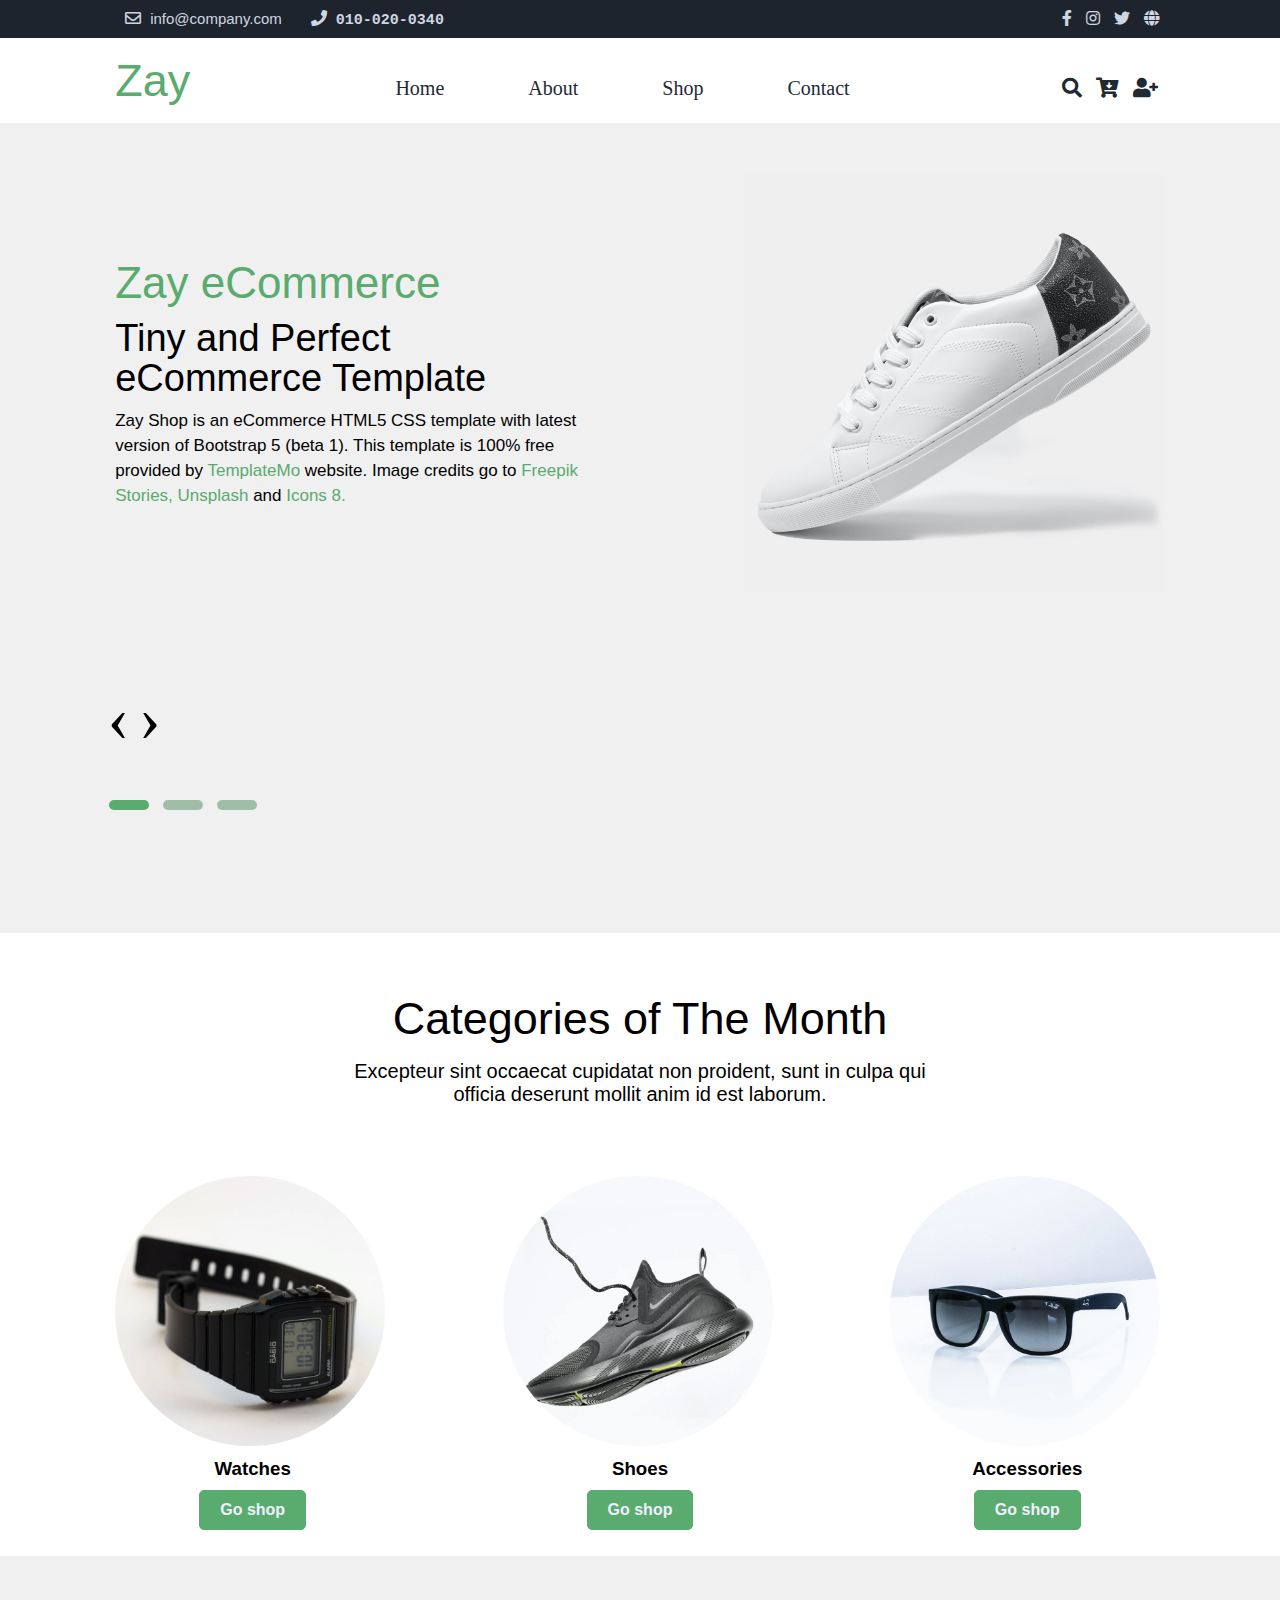
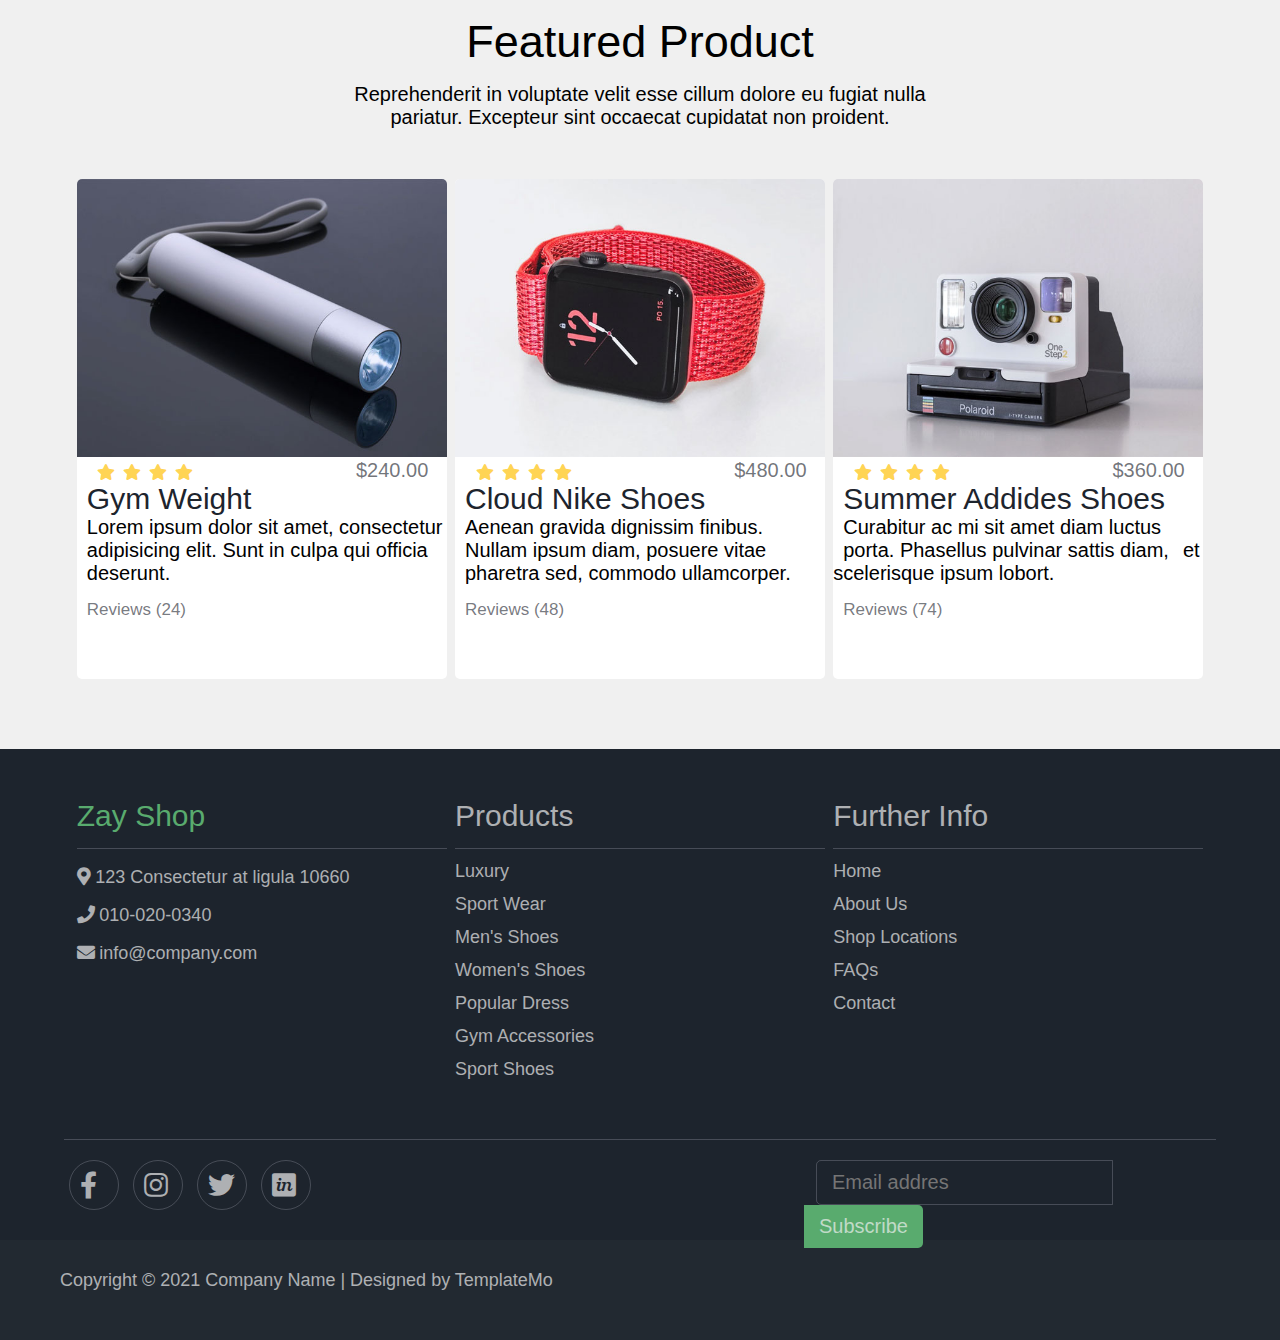
==== commit 1aeaaa2b: "footer qismini tugatim" ====
--- a/index.html
+++ b/index.html
@@ -7,6 +7,7 @@
     <title>Shoping</title>
     <link rel="stylesheet" href="./css/style.css" />
     <link rel="stylesheet" href="./css/home.css" />
+    <link rel="stylesheet" href="./css/footer.css" />
     <link
       rel="stylesheet"
       href="https://cdnjs.cloudflare.com/ajax/libs/font-awesome/5.15.4/css/all.min.css"
@@ -237,12 +238,62 @@
             </div>
             <h3>Summer Addides Shoes</h3>
             <span>Curabitur ac mi sit amet diam luctus</span>
-            <span>porta. Phasellus pulvinar sagittis diam,</span>
-            <span>et scelerisque ipsum lobortis nec.</span>
+            <span>porta. Phasellus pulvinar sattis diam,</span>
+            <span>et scelerisque ipsum lobort.</span>
             <h4>Reviews (74)</h4>
           </div>
         </div>
       </div>
+    </div>
+    <footer>
+      <div class="conteynir">
+        <div class="footer-box">
+          <div class="footer-text">
+            <h3>Zay Shop</h3>
+            <i class="fas fa-map-marker-alt">
+              <span> 123 Consectetur at ligula 10660</span></i
+            >
+            <br />
+            <i class="fas fa-phone"> <span> 010-020-0340</span></i>
+            <br />
+            <i class="fas fa-envelope"> <span> info@company.com</span></i>
+          </div>
+          <div class="footer-text">
+            <h2>Products</h2>
+            <a href="#">Luxury</a>
+            <a href="#">Sport Wear</a>
+            <a href="#">Men's Shoes</a>
+            <a href="#">Women's Shoes</a>
+            <a href="#">Popular Dress</a>
+            <a href="#">Gym Accessories</a>
+            <a href="#">Sport Shoes</a>
+          </div>
+          <div class="footer-text">
+            <h2>Further Info</h2>
+            <a href="#">Home</a>
+            <a href="#">About Us</a>
+            <a href="#">Shop Locations</a>
+            <a href="#">FAQs</a>
+            <a href="#">Contact</a>
+          </div>
+        </div>
+        <div class="buttn"></div>
+        <div class="emails">
+          <div class="addres">
+            <i class="fab fa-facebook-f"></i>
+            <i class="fab fa-instagram"></i>
+            <i class="fab fa-twitter"></i>
+            <i class="fab fa-invision"></i>
+          </div>
+          <div class="addres">
+            <input type="email" placeholder="Email addres" />
+            <button>Subscribe</button>
+          </div>
+        </div>
+      </div>
+    </footer>
+    <div class="foot">
+      <h2>Copyright © 2021 Company Name | Designed by TemplateMo</h2>
     </div>
 
     <script src="https://cdnjs.cloudflare.com/ajax/libs/jquery/3.6.0/jquery.min.js"></script>
--- a/css/style.css
+++ b/css/style.css
@@ -343,7 +343,7 @@
   flex-wrap: wrap;
   justify-content: space-between;
   align-items: center;
-  padding: 0px 9%;
+  padding: 0px 9% 0px 9%;
 }
 .about .conteynir .about-box .about-box-btn .about-box1 {
   margin-top: 20px;
@@ -443,7 +443,7 @@
   flex-wrap: wrap;
   justify-content: space-between;
   align-items: center;
-  padding: 0px 6%;
+  padding: 0px 6% 70px 6%;
   margin-top: 30px;
 }
 .shopp .conteynir .shopo-box .shopp-text {
@@ -515,14 +515,13 @@
   }
   .shopp .conteynir p {
     font-size: 17px;
-    padding: 0px 20px;
+    padding: 0px 10px;
   }
   .shopp .conteynir .shopo-box .shopp-text {
     width: 300px;
-    margin-top: 20px;
+    margin: 20px auto;
     height: 450px;
     background-color: #fff;
-    /* border: 1px solid red; */
     border-radius: 5px;
   }
   .shopp .conteynir .shopo-box .shopp-text .shopp-img {
--- a/css/footer.css
+++ b/css/footer.css
@@ -0,0 +1,181 @@
+* {
+  margin: 0;
+  padding: 0;
+  box-sizing: border-box;
+}
+.conteynir {
+  width: 100%;
+}
+footer .conteynir {
+  width: 100%;
+  /* height: 90vh; */
+  background-color: #1d242d;
+}
+footer .footer-box {
+  display: flex;
+  flex-wrap: wrap;
+  justify-content: space-between;
+  align-items: center;
+  padding: 50px 6% 30px 6%;
+}
+footer .footer-box .footer-text {
+  width: 370px;
+  height: 310px;
+  /* border: 1px solid red; */
+}
+footer .footer-box .footer-text h2 {
+  font-weight: 400;
+  font-family: -apple-system, BlinkMacSystemFont, "Segoe UI", Roboto, Oxygen,
+    Ubuntu, Cantarell, "Open Sans", "Helvetica Neue", sans-serif;
+  font-size: 30px;
+  color: #f0f0f0b0;
+  padding-bottom: 15px;
+  border-bottom: 1px solid #f0f0ff33;
+}
+footer .footer-box .footer-text h3 {
+  font-weight: 500;
+  font-family: -apple-system, BlinkMacSystemFont, "Segoe UI", Roboto, Oxygen,
+    Ubuntu, Cantarell, "Open Sans", "Helvetica Neue", sans-serif;
+  font-size: 30px;
+  color: #59ab6e;
+  padding-bottom: 15px;
+  border-bottom: 1px solid #f0f0ff33;
+}
+footer .footer-box .footer-text i {
+  color: #f0f0f0b0;
+  cursor: pointer;
+  font-size: 18px;
+  margin-top: 18px;
+}
+
+footer .footer-box .footer-text i span {
+  font-weight: 400;
+  font-size: 18px;
+  font-family: -apple-system, BlinkMacSystemFont, "Segoe UI", Roboto, Oxygen,
+    Ubuntu, Cantarell, "Open Sans", "Helvetica Neue", sans-serif;
+}
+footer .footer-box .footer-text a {
+  display: block;
+  color: #f0f0f0b0;
+  text-decoration: none;
+  font-size: 18px;
+  margin-top: 12px;
+  font-family: -apple-system, BlinkMacSystemFont, "Segoe UI", Roboto, Oxygen,
+    Ubuntu, Cantarell, "Open Sans", "Helvetica Neue", sans-serif;
+  font-weight: 400;
+}
+footer .footer-box .footer-text a:hover {
+  color: #59ab6e;
+  transition: all 0.3s linear;
+  padding-left: 5px;
+}
+footer .footer-box .footer-text i:hover {
+  color: #59ab6e;
+  transition: all 0.3s linear;
+}
+footer .buttn {
+  height: 1px;
+  width: 90%;
+  margin: 0 auto;
+  border-bottom: 1px solid #f0f0ff33;
+}
+footer .emails {
+  display: flex;
+  flex-wrap: wrap;
+  align-items: center;
+  justify-content: space-between;
+  margin-top: 20px;
+  padding: 0px 5%;
+}
+footer .emails .addres {
+  /* border: 1px solid red; */
+  width: 400px;
+  height: 80px;
+}
+footer .emails .addres i {
+  font-size: 27px;
+  border-radius: 50%;
+  border: 1px solid #f0f0ff33;
+  padding: 10px;
+  color: #f0f0f0b0;
+  cursor: pointer;
+  width: 50px;
+  height: 50px;
+  margin: 0px 5px;
+}
+footer .emails .addres input {
+  outline: none;
+  padding: 10px 15px;
+  border: none;
+  border-top-left-radius: 5px;
+  border-bottom-left-radius: 5px;
+  background: none;
+  font-size: 20px;
+  border: 1px solid #f0f0ff33;
+}
+footer .emails .addres button {
+  outline: none;
+  padding: 10px 15px;
+  margin-left: -12px;
+  border: none;
+  background-color: #59ab6e;
+  color: #f0f0f0b0;
+  font-size: 20px;
+  border-top-right-radius: 5px;
+  border-bottom-right-radius: 5px;
+}
+.foot {
+  width: 100%;
+  height: 100px;
+  background-color: #222931;
+}
+.foot h2 {
+  font-size: 18px;
+  margin-left: 60px;
+  color: #f0f0f0b0;
+  font-family: -apple-system, BlinkMacSystemFont, "Segoe UI", Roboto, Oxygen,
+    Ubuntu, Cantarell, "Open Sans", "Helvetica Neue", sans-serif;
+  font-weight: 400;
+  padding-top: 30px;
+}
+@media (max-width: 420px) {
+  footer .emails .addres {
+    /* border: 1px solid red; */
+    width: 250px;
+    margin: auto;
+    height: 80px;
+  }
+  footer .emails .addres i {
+    font-size: 25px;
+    border-radius: 50%;
+    border: 1px solid #f0f0ff33;
+    padding: 10px;
+    color: #f0f0f0b0;
+    cursor: pointer;
+    width: 50px;
+    height: 50px;
+    margin: 0px 2px;
+  }
+  footer .emails .addres input {
+    outline: none;
+    padding: 10px 15px;
+    width: 180px;
+    border: none;
+    border-top-left-radius: 5px;
+    border-bottom-left-radius: 5px;
+    background: none;
+    font-size: 17px;
+    border: 1px solid #f0f0ff33;
+  }
+  footer .emails .addres button {
+    outline: none;
+    padding: 10px 0px;
+    margin-left: -12px;
+    border: none;
+    background-color: #59ab6e;
+    color: #f0f0f0b0;
+    font-size: 17px;
+    border-top-right-radius: 5px;
+    border-bottom-right-radius: 5px;
+  }
+}
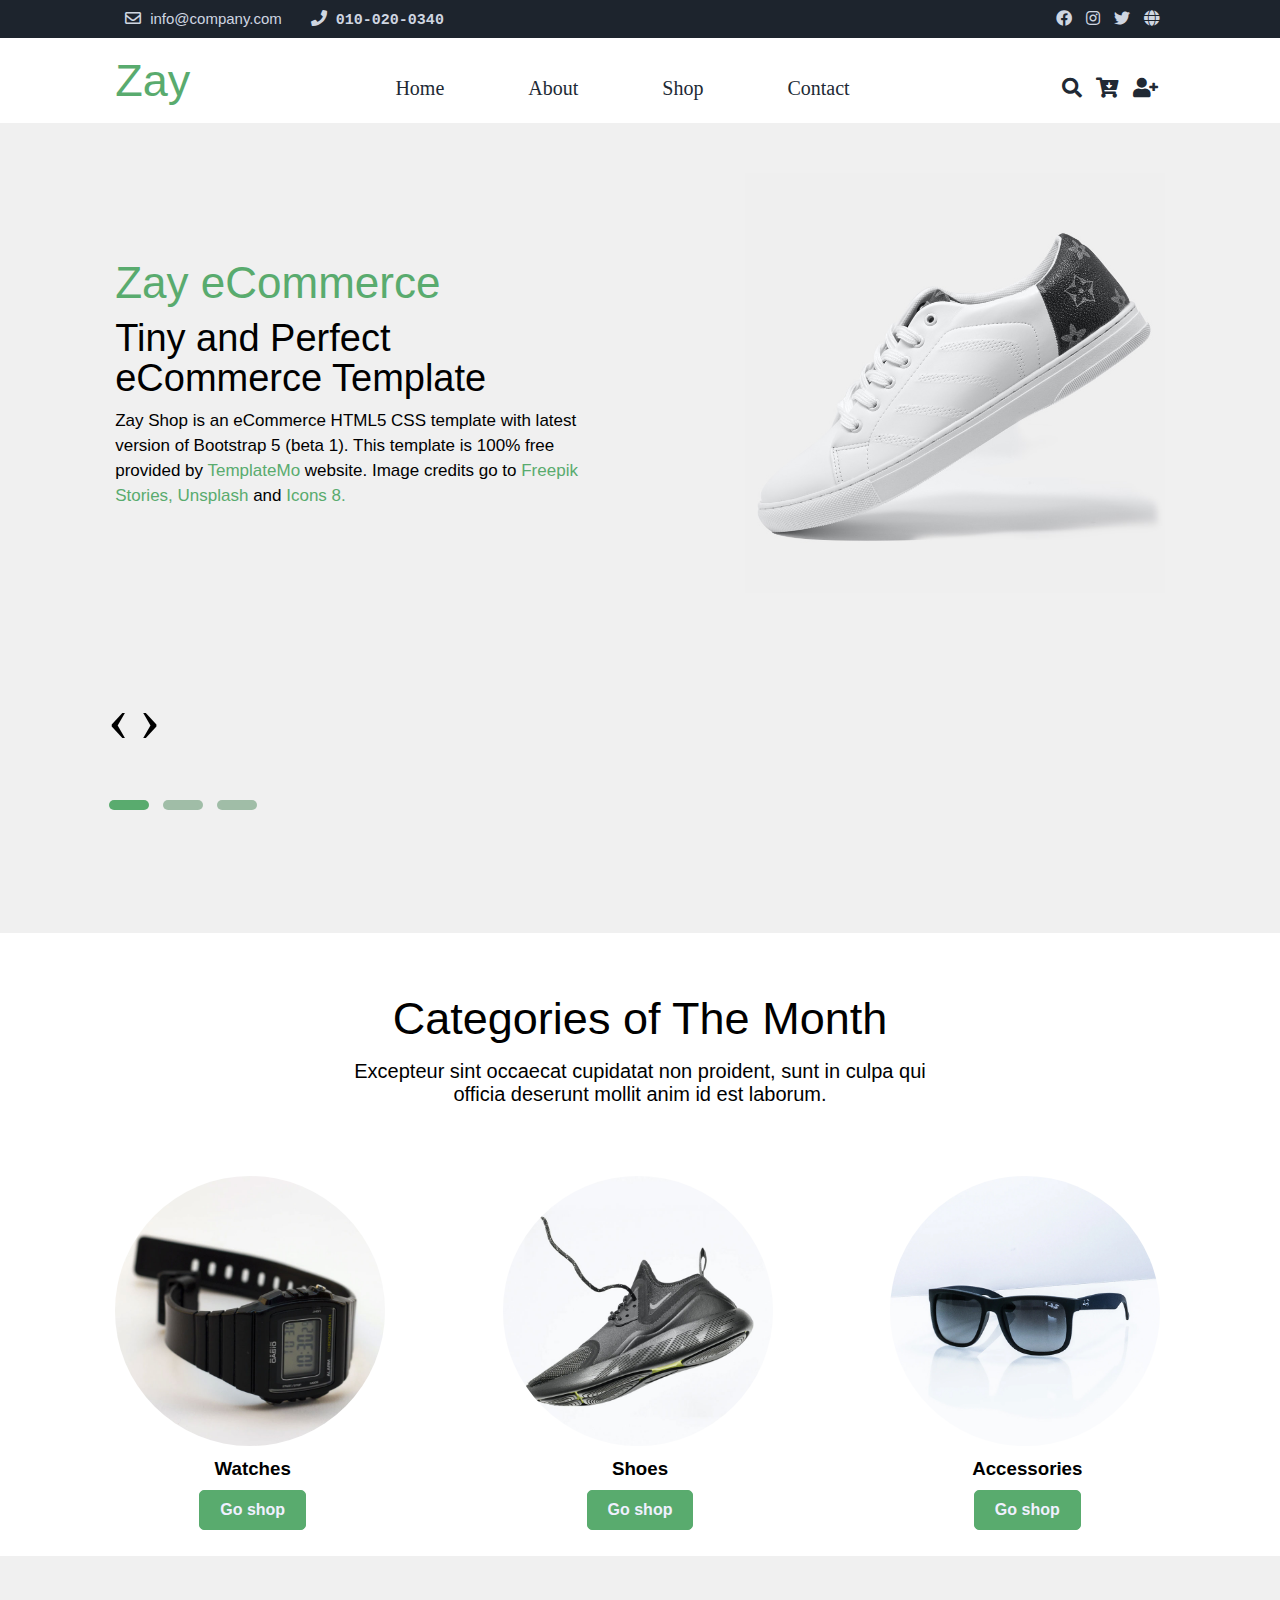
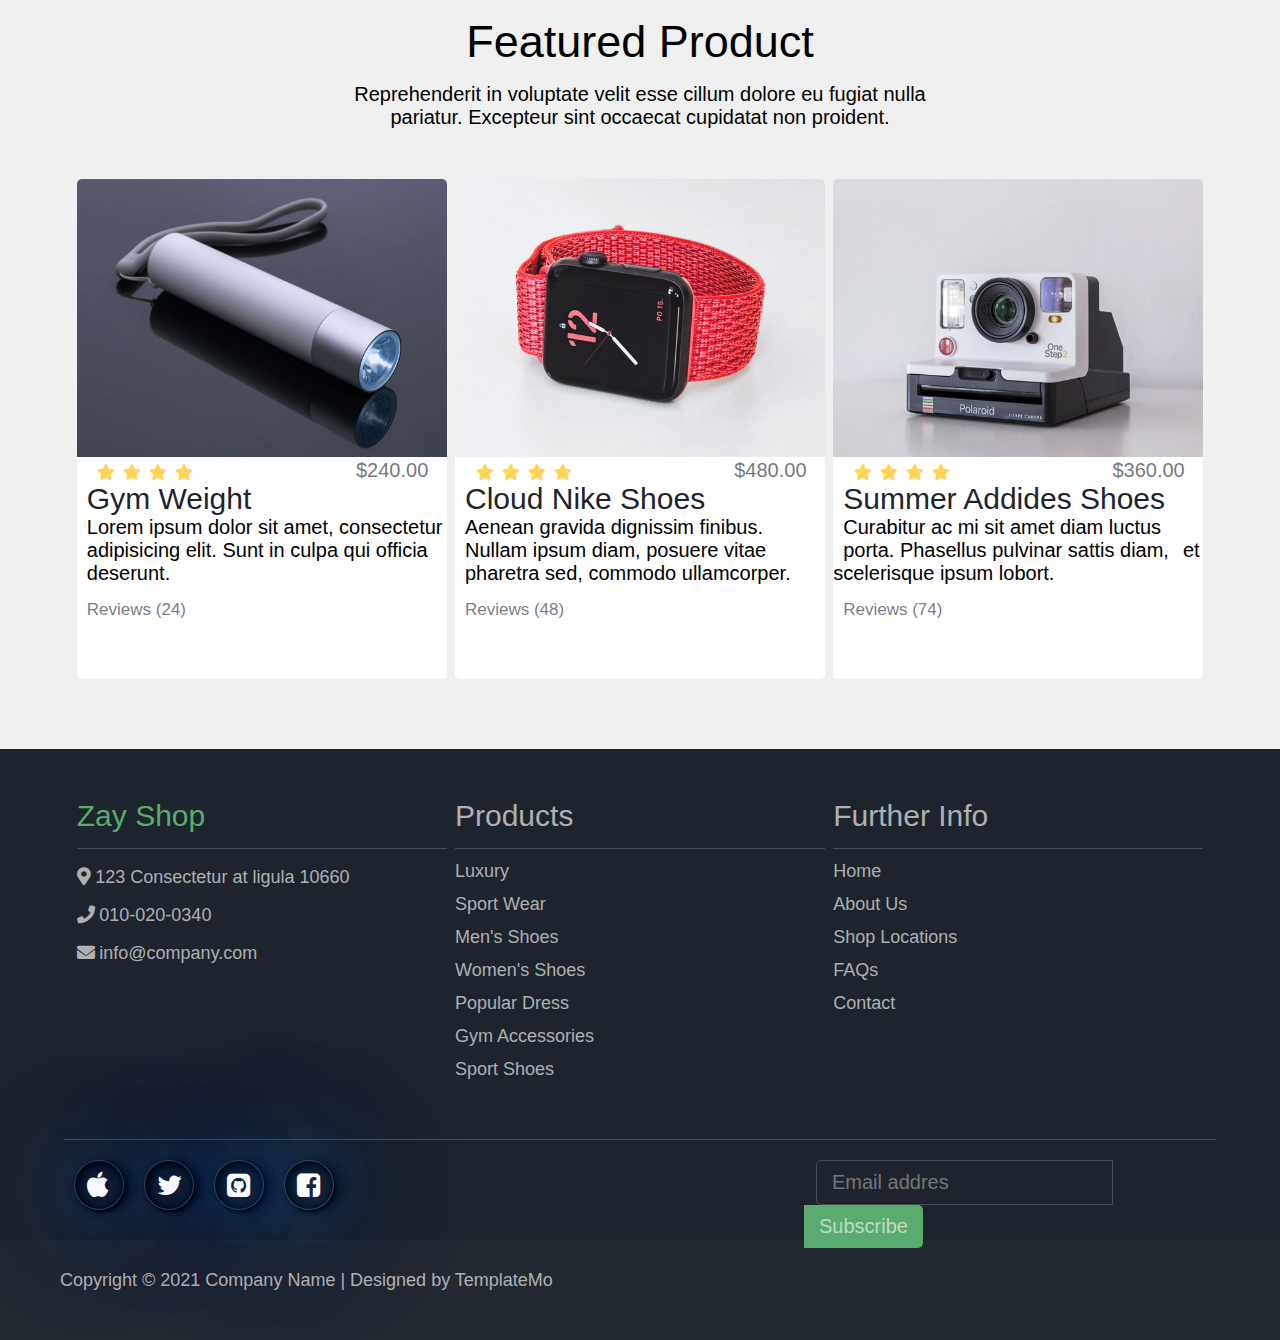
==== commit 738afe28: "iconkalarni ozgartirdim" ====
--- a/index.html
+++ b/index.html
@@ -26,6 +26,10 @@
       crossorigin="anonymous"
       referrerpolicy="no-referrer"
     />
+    <link
+      rel="stylesheet"
+      href="https://stackpath.bootstrapcdn.com/font-awesome/4.7.0/css/font-awesome.min.css"
+    />
   </head>
   <body>
     <!-- ! Heder qismi -->
@@ -51,8 +55,8 @@
         </div>
         <div class="menu">
           <ul>
-            <li><a href="#">home</a></li>
-            <li><a href="#">about</a></li>
+            <li><a href="./index.html">home</a></li>
+            <li><a href="./about.html">about</a></li>
             <li><a href="#">shop</a></li>
             <li><a href="#">contact</a></li>
           </ul>
@@ -73,6 +77,19 @@
         </div>
       </div>
     </nav>
+    <div class="nav-box">
+      <div class="tim">
+        <i class="fas fa-times"></i>
+      </div>
+      <div class="menu-tim">
+        <ul>
+          <li><a href="./index.html">home</a></li>
+          <li><a href="./about.html">about</a></li>
+          <li><a href="#">shop</a></li>
+          <li><a href="#">contact</a></li>
+        </ul>
+      </div>
+    </div>
     <div class="login-box">
       <h2>Login</h2>
       <form>
@@ -280,10 +297,12 @@
         <div class="buttn"></div>
         <div class="emails">
           <div class="addres">
-            <i class="fab fa-facebook-f"></i>
-            <i class="fab fa-instagram"></i>
-            <i class="fab fa-twitter"></i>
-            <i class="fab fa-invision"></i>
+            <div class="contain">
+              <i class="fa fa-apple" id="apple"></i>
+              <i class="fa fa-twitter" id="twitter"></i>
+              <i class="fa fa-github-square github" id="github"></i>
+              <i class="fa fa-facebook-square" id="facebook"></i>
+            </div>
           </div>
           <div class="addres">
             <input type="email" placeholder="Email addres" />
--- a/css/style.css
+++ b/css/style.css
@@ -43,12 +43,26 @@
   height: 85px;
   /* border: 1px solid red; */
 }
+
+.nav-box .menu-tim ul li {
+  margin-top: 20px;
+}
+.nav-box .menu-tim ul li a {
+  color: #f0f0f0;
+  text-transform: capitalize;
+  font-size: 25px;
+  font-family: -apple-system, BlinkMacSystemFont, "Segoe UI", Roboto, Oxygen,
+    Ubuntu, Cantarell, "Open Sans", "Helvetica Neue", sans-serif;
+}
 nav .conteynir .logo h1 {
   font-size: 45px;
   font-weight: 500;
   font-family: -apple-system, BlinkMacSystemFont, "Segoe UI", Roboto, Oxygen,
     Ubuntu, Cantarell, "Open Sans", "Helvetica Neue", sans-serif;
   color: #59ab6e;
+}
+.nav-box {
+  display: none;
 }
 
 nav .conteynir .menu {
@@ -105,6 +119,7 @@
   nav .conteynir .menu {
     display: none;
   }
+
   nav .conteynir .user .bars {
     display: block;
   }
@@ -540,3 +555,83 @@
     font-size: 17px;
   }
 }
+/* bars uchun mediya */
+@media (max-width: 420px) {
+  .nav-box {
+    /* border: 1px solid red; */
+    width: 100%;
+    height: 100vh;
+    background-color: #1d242d;
+    margin-left: -200%;
+    top: 120px;
+    position: absolute;
+    z-index: 1000;
+  }
+  .nav-box.active {
+    margin-left: 0px;
+    transition: all 0.5s linear;
+  }
+  .nav-box .tim {
+    text-align: end;
+  }
+  .nav-box.show {
+    margin-left: -200%;
+    transition: all 0.5 linear;
+  }
+  .nav-box .tim i {
+    color: red;
+    font-size: 30px;
+    margin: 20px 30px;
+    cursor: pointer;
+  }
+  .nav-box .menu-tim {
+    /* border: 1px solid red; */
+    text-align: center;
+  }
+  .nav-box {
+    display: block;
+  }
+}
+.contain {
+  display: flex;
+  /* justify-content: center; */
+  align-items: center;
+  /* height: 100vh;
+  width: 100vw; */
+}
+#apple,
+#twitter,
+#github,
+#facebook {
+  font-size: 1.7em;
+  background-color: #18191f;
+  color: #fff;
+  box-shadow: 2px 2px 2px #00000080, 10px 1px 12px #00000080,
+    2px 2px 10px #00000080, 2px 2px 3px #00000080, inset 2px 2px 10px #00000080,
+    inset 2px 2px 10px #00000080, inset 2px 2px 10px #00000080,
+    inset 2px 2px 10px #00000080;
+  border-radius: 29px;
+  padding: 11px 12px;
+  margin: 0 10px;
+  animation: animate 3s linear infinite;
+  text-shadow: 0 0 50px #0072ff, 0 0 100px #0072ff, 0 0 150px #0072ff,
+    0 0 200px #0072ff;
+}
+#twitter {
+  animation-delay: 0.3s;
+}
+#facebook {
+  animation-delay: 0.7s;
+}
+#github {
+  animation-delay: 0.1s;
+}
+
+@keyframes animate {
+  from {
+    filter: hue-rotate(0deg);
+  }
+  to {
+    filter: hue-rotate(360deg);
+  }
+}
--- a/css/footer.css
+++ b/css/footer.css
@@ -141,7 +141,7 @@
 @media (max-width: 420px) {
   footer .emails .addres {
     /* border: 1px solid red; */
-    width: 250px;
+    width: 280px;
     margin: auto;
     height: 80px;
   }
@@ -154,28 +154,36 @@
     cursor: pointer;
     width: 50px;
     height: 50px;
-    margin: 0px 2px;
+    margin: 0px 8px;
   }
   footer .emails .addres input {
-    outline: none;
     padding: 10px 15px;
     width: 180px;
-    border: none;
-    border-top-left-radius: 5px;
-    border-bottom-left-radius: 5px;
-    background: none;
+
+    color: #f0f0f0b0;
     font-size: 17px;
     border: 1px solid #f0f0ff33;
   }
   footer .emails .addres button {
     outline: none;
-    padding: 10px 0px;
+    padding: 10px 10px;
     margin-left: -12px;
     border: none;
     background-color: #59ab6e;
-    color: #f0f0f0b0;
+
     font-size: 17px;
-    border-top-right-radius: 5px;
-    border-bottom-right-radius: 5px;
+  }
+  .foot h2 {
+    margin-left: 60px;
+  }
+  footer .footer-box .footer-text {
+    width: 280px;
+    height: 310px;
+    margin: 20px auto;
+    /* margin-top: 20px; */
+    /* border: 1px solid red; */
+  }
+  footer .buttn {
+    width: 72%;
   }
 }
